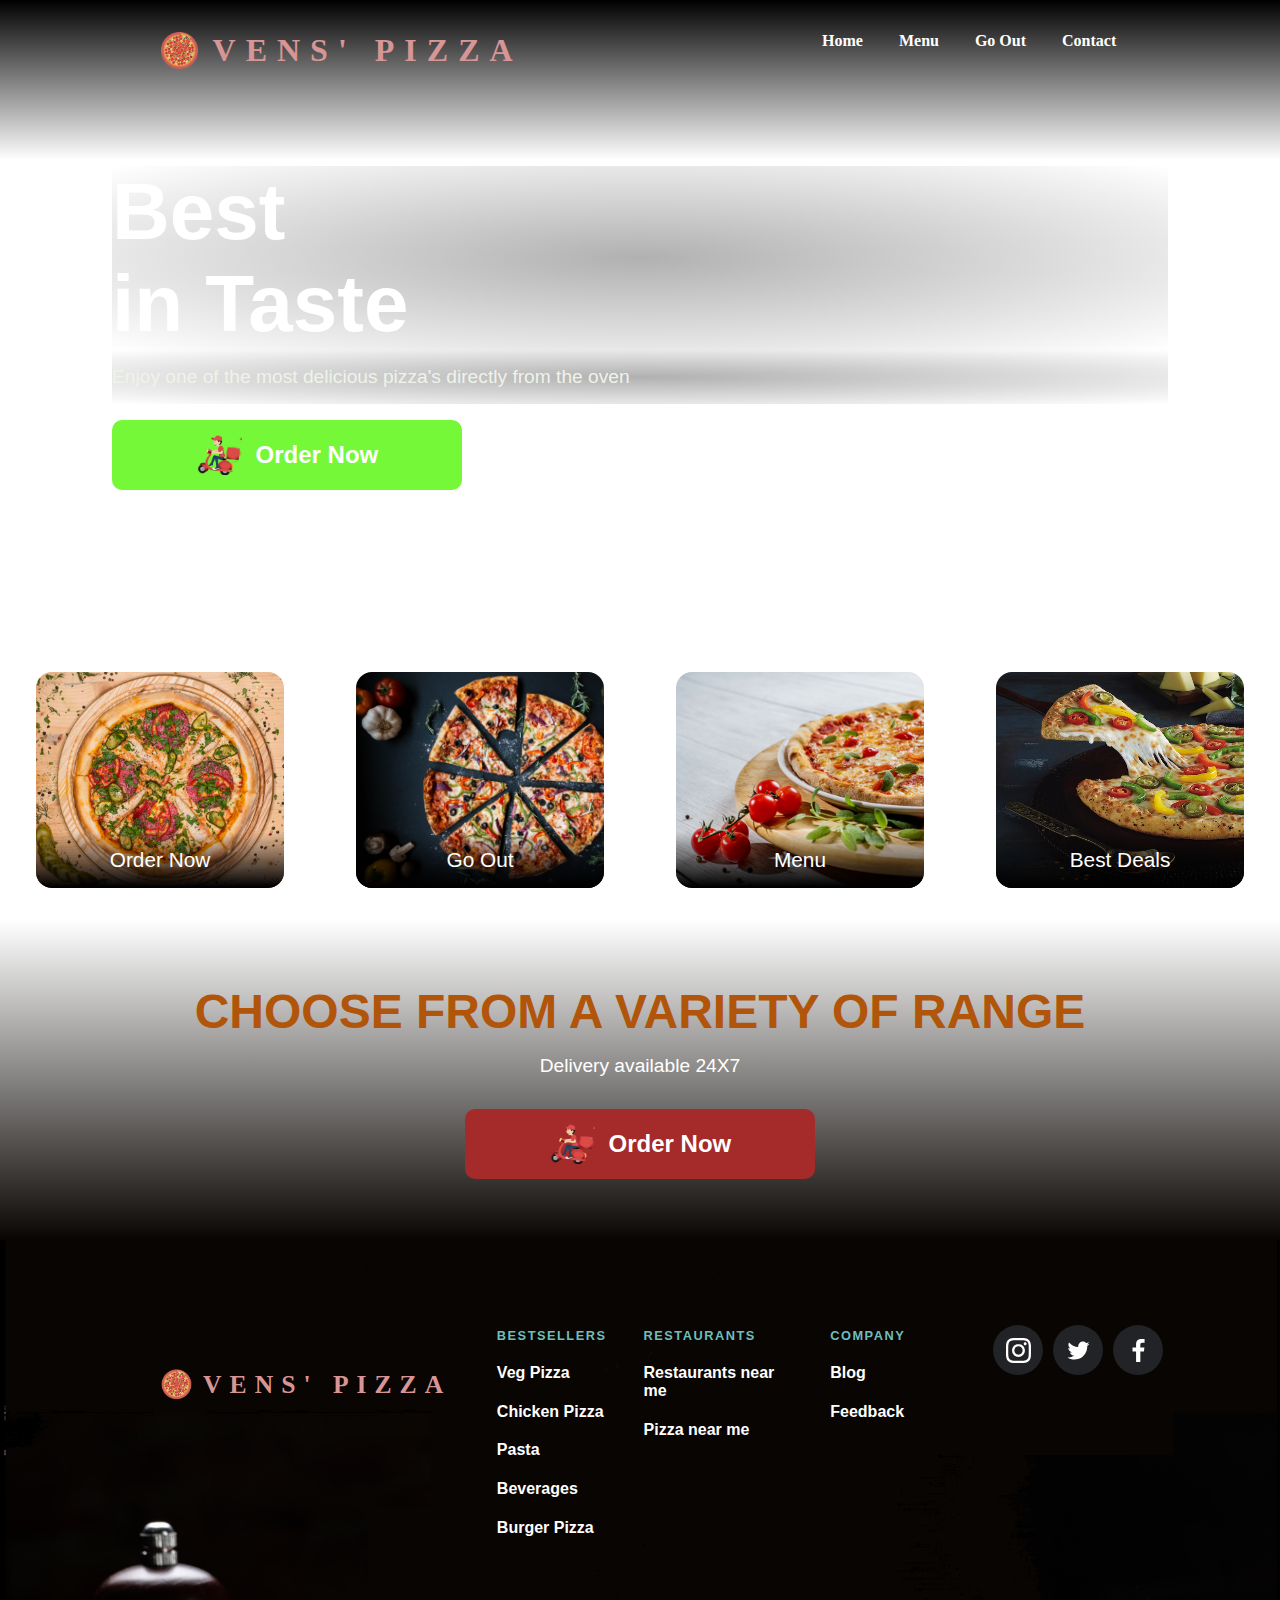
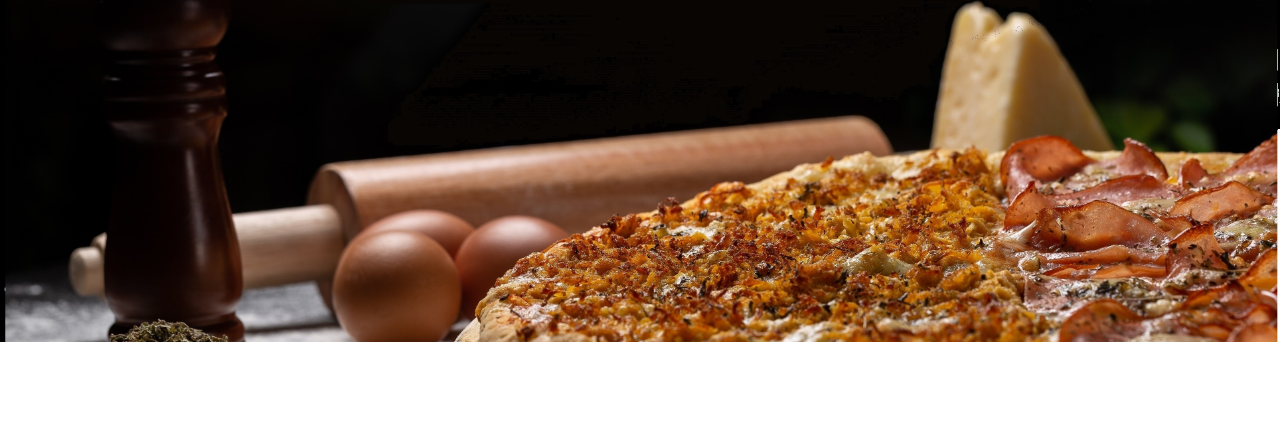
==== index.html @ 88a32b48 "Add files via upload" ====
<html lang="en">
<head>
    <meta charset="UTF-8">
    <meta name="viewport" content="width=device-width, initial-scale=1.0">
    <title>page 1</title>
    <link rel="stylesheet" href="style.css">
</head>
<body>
    <header id="header">
        <div id="logo"><a href="index.html" class="home"><img id="logo-image" src="images/logo.png" alt="logo"></a><p class="company-name"><a href="index.html" class="home">VENS'&nbspPIZZA</a></p></div>
        <nav class="nav-bar">
            <ul class="list">
                <li class="navlinks"><a href="index.html" class="home">Home</a></li>
                <li class="navlinks"><a href="menu.html" class="menu">Menu</a></li>
                <li class="navlinks"><a href="Outlets.html" class="go-out">Go&nbspOut</a></li>
                <li class="navlinks"><a href="About.html" class="contact">Contact</a></li>
            </ul>
        </nav>
    </header>
    <section class="window0">
        <h1 class="head1">Best<br>in&nbspTaste</h1>
        <p class="info">Enjoy one of the most delicious pizza's directly from the oven</p>
        <a href="order.html" class="button-link">
            <div class="button">
                <img src="images/delivery-boy.png" class="delivery-boy" alt="delivery-boy">
                &nbsp&nbspOrder Now
            </div>
            <div class="button-outline"></div>
        </a>
    </section>
    <section class="window1">
        <div class="cards-cover">
        <a href="order.html" class="card-link"><div class="cards ac">
            <div class="card-image"></div>
            <p class="description">Order Now</p>
        </div></a>
        <a href="Outlets.html" class="card-link"><div class="cards bc">
            <div class="card-image"></div>
            <p class="description">Go Out</p>
        </div></a>
        <a href="menu.html" class="card-link"><div class="cards cc">
            <div class="card-image"></div>
            <p class="description">Menu</p>
        </div></a>
        <a href="offers.html" class="card-link"><div class="cards dc">
            <div class="card-image"></div>
            <p class="description">Best Deals</p>
        </div></a>
    </div>
    </section>
    <div class="seperator"><h1>CHOOSE FROM A VARIETY OF RANGE </h1><p class="info e">Delivery available 24X7</p>
        <a href="order.html" class="button-link ">
            <div class="button new-btn">
                <img src="images/delivery-boy.png" class="delivery-boy" alt="delivery-boy">
                &nbsp&nbspOrder Now
            </div>
            <div class="button-outline"></div>
        </a>
    </div>
    <section class="window2">
      
    <footer id="footer">
        <nav id="footer-nav-bar">
            <div class="logo"><a href="index.html" class="home"><img id="logo-image" src="images/logo.png" alt="logo"></a><p class="company-name"><a href="index.html" class="home">VENS'&nbspPIZZA</a></p></div>

                <dl>
                    <dt class="data-heading">BESTSELLERS</dt>
                    <dd class="navlinks ne"><a href="menu.html">Veg Pizza</a></dd>
                    <dd class="navlinks ne"><a href="menu.html">Chicken&nbspPizza</a></dd>
                    <dd class="navlinks ne"><a href="menu.html">Pasta</a></dd>
                    <dd class="navlinks ne"><a href="menu.html">Beverages</a></dd>
                    <dd class="navlinks ne"><a href="menu.html">Burger&nbsp;Pizza</a></dd>
                </dl>
            </div>
            <div class="sub-block">
                <dl>
                    <dt class="data-heading">RESTAURANTS</dt>
                    <dd class="navlinks ne"><a href="Outlets.html" class="">Restaurants&nbsp;near me</a></dd>
                    <dd class="navlinks ne"><a href="menu.html" class="">Pizza&nbsp;near&nbsp;me</a></dd>
                </dl>
            </div>
            <div class="sub-block">
                <dl>
                    <dt class="data-heading">COMPANY</dt>
                    <dd class="navlinks ne"><a href="offers.html" class="">Blog</a></dd>
                    <dd class="navlinks ne"><a href="feedback.html" class="">Feedback</a></dd>
                </dl>
            </div>
            <div class="social-media-links">
                <a href="https://www.instagram.com/" class="smlinks"><img class="sml" src="data:image/svg+xml;charset=utf-8,%3Csvg xmlns='http://www.w3.org/2000/svg' viewBox='0 0 448 448' fill='%23222326'%3E%3Cpath d='M0 230.126v-.793c.016 55.974.294 63.853 1.344 87.03 3.733 81.349 48.87 126.56 130.293 130.293C155.55 447.739 163.165 448 224 448H0V230.126zm229.242-189.75c55.006.014 62.368.256 85.291 1.307 60.704 2.762 89.059 31.565 91.822 91.821 1.05 22.905 1.275 30.266 1.287 85.272v10.487c-.014 55.022-.255 62.365-1.287 85.27-2.782 60.2-31.062 89.059-91.822 91.822-23.159 1.06-30.399 1.297-87.005 1.306h-7.054c-56.572-.009-63.848-.245-86.989-1.306-60.853-2.782-89.058-31.715-91.821-91.84-1.05-22.905-1.292-30.249-1.306-85.271v-8.77c.01-56.572.263-63.83 1.306-86.989 2.781-60.237 31.061-89.058 91.821-91.821 22.923-1.032 30.268-1.274 85.273-1.287h10.484zm-5.242 68.6c-63.523 0-115.024 51.501-115.024 115.024S160.477 339.043 224 339.043 339.024 287.54 339.024 224c0-63.523-51.501-115.024-115.024-115.024zm0 40.357c41.235 0 74.667 33.432 74.667 74.667 0 41.253-33.432 74.667-74.667 74.667S149.333 265.253 149.333 224c0-41.235 33.432-74.667 74.667-74.667zM343.579 77.56c-14.859 0-26.899 12.04-26.899 26.88s12.04 26.88 26.899 26.88c14.84 0 26.861-12.04 26.861-26.88s-12.021-26.88-26.861-26.88zM448 224v224H224c60.835 0 68.47-.261 92.363-1.344 81.274-3.733 126.597-48.87 130.274-130.293C447.74 292.469 448 284.835 448 224zm-1.344-92.344c-3.659-81.275-48.85-126.56-130.275-130.293C293.187.294 285.307.016 229.333 0H448v224c0-60.835-.261-68.45-1.344-92.344zM0 0h218.667c-55.973.016-63.834.294-87.011 1.344C50.306 5.077 5.096 50.214 1.363 131.637.299 154.722.019 162.62 0 217.873V0z'/%3E%3C/svg%3E"></a>
                <a href="https://twitter.com/" class="smlinks"><img class="sml" src="data:image/svg+xml;charset=utf-8,%3Csvg xmlns='http://www.w3.org/2000/svg' viewBox='0 0 448 448' fill='%23222326'%3E%3Cpath d='M448 0v448H0V0h448zM299.75 64c-22.333 0-41.375 7.875-57.125 23.625S219 122.417 219 144.75c0 6 .667 12.167 2 18.5-33-1.667-63.958-9.958-92.875-24.875S74.667 103.583 54.5 78.75c-7.333 12.5-11 26.083-11 40.75 0 13.833 3.25 26.667 9.75 38.5 6.5 11.833 15.25 21.417 26.25 28.75-12.717-.49-24.637-3.77-35.76-9.841L43 176.5v1c0 19.5 6.125 36.625 18.375 51.375s27.708 24.042 46.375 27.875a83.54 83.54 0 01-21.25 2.75c-4.667 0-9.75-.417-15.25-1.25 5.167 16.167 14.667 29.458 28.5 39.875 13.833 10.417 29.5 15.792 47 16.125-29.333 23-62.75 34.5-100.25 34.5-7.167 0-13.667-.333-19.5-1C64.5 371.917 105.833 384 151 384c28.667 0 55.583-4.542 80.75-13.625s46.667-21.25 64.5-36.5 33.208-32.792 46.125-52.625c12.917-19.833 22.542-40.542 28.875-62.125 6.333-21.583 9.5-43.208 9.5-64.875 0-4.667-.083-8.167-.25-10.5 15.833-11.5 29.333-25.417 40.5-41.75-15.5 6.667-31 10.833-46.5 12.5C392 104 403.833 89.167 410 70c-16 9.5-33.083 16-51.25 19.5-16-17-35.667-25.5-59-25.5z'/%3E%3C/svg%3E"></a>
                <a href="https://www.facebook.com/" class="smlinks"><img class="sml"  src="data:image/svg+xml;charset=utf-8,%3Csvg xmlns='http://www.w3.org/2000/svg' viewBox='0 0 448 448' fill='%23222326'%3E%3Cpath d='M448 0v448H0V0h448zM276.877 16h-1.127c-28.833 0-51.917 8.542-69.25 25.625-17.16 16.912-25.826 40.645-25.997 71.197l-.003.928v54.5h-63.75v74h63.75V432H257V242.25h63.5l9.75-74H257V121c0-12 2.5-21 7.5-27 4.923-5.908 14.37-8.907 28.342-8.998L293.5 85h39.25V19c-13.085-1.938-31.336-2.938-54.754-2.997l-1.12-.003z'/%3E%3C/svg%3E"></a>
            </div>
        </nav>
        
    </footer>
    </section>
</body>
</html>
---- style.css ----
* {
    margin:0px;
}
#header {
    background-image: linear-gradient(to bottom, rgba(0, 0, 0, 1), rgba(7, 0, 0, 0));
    
    color: rgb(240, 241, 166);
    font-family: Poppins;

    display: flex;
    justify-content: space-around;
    align-items:flex-start;
    flex-direction: row;
    padding-top: 2rem;
    /* padding: 1.5rem 0rem;  */
    min-height: 8rem;
    position: absolute;
    width: 100%;
    top: 0px;
}
#logo {
    display: flex;
    justify-content: center;
    align-items: center;
    font-family: Poppins;
}
#logo-image {
    height: 2.3rem;
    padding: 0 15px;
    width: auto;
    transition: transform 140ms ease-out;
}
#logo-image:hover{
    transform: scale(1.4) rotate(100deg);
}
.company-name a {
    font-size: 2rem;
    letter-spacing: 10px;
    font-weight: 900;
    color: #d89595;
    text-decoration: none;
    transition: color 200ms ease-out;
}
.company-name a:hover {
    color: crimson;
}
#logo:hover {
    transform: scale(1.02);
}
@media screen and (max-width:728px) {
    .company-name a{
        font-size: 1.5rem;
    }
    #logo-image{
        height: 2rem;
    }

}
.list {
    display: flex;
    justify-content: center;
    align-items: center;
    padding-left: 0;
}
.list li{
    list-style: none;
    padding: 0px 10px;
}
.list li:nth-child(1){
    padding-left: 0;
}
.navlinks a {
    color:white;
    padding: 0.5rem;
    border-radius: 20px;
    text-decoration: none;
    font-weight: bolder;
    transition: color 150ms ease-out;
}
.navlinks a:hover {
    color: crimson;
}
.window0 {
    box-sizing: border-box;
    display: flex;
    flex-direction: column;
    justify-content: center;
    padding: 7rem;
    padding-top: 8rem;
    background-image: url('images/pizza1.jpg');
    background-size: 100% auto;
    background-repeat: no-repeat;
    color: white;
    width: 100%;
    height: calc(.5 * 100vw);
}
@media screen and (max-width:728px) {
    .window0{
        height: calc(.66666666666 * 100vw);
    }
}
/* max height of window0 = 0.666666666 * 100vw */
.head1 {
    font-family: Arial, Helvetica, sans-serif;
    font-size: 5rem;
    background-image: radial-gradient(rgba(2, 2, 2, 0.308),rgba(250, 252, 250,0));
    transition: font-size 200ms ease-out;
}
@media screen and (max-width:800px) {
    .head1 {
        font-size: 3rem;
    }
}
.info {
    box-sizing: border-box;
    padding: 1rem 0rem;
    color: rgb(239, 243, 233);
    font-family: Arial, Helvetica, sans-serif;
    font-size: 1.2rem;
    background-image: radial-gradient(rgba(2, 2, 2, 0.308),rgba(250, 252, 250,0));

}
.button-link{
    text-decoration: none;
    color:white;
    margin-top: 1rem;
}
.button {
    background-color: rgb(116, 248, 55);
    width: 350px;
    height:70px;
    border-radius: 10px;
    display: flex;
    justify-content: center;
    align-items: center;
    margin: 0;
    font-size: 1.5rem;
    font-weight: bold;
    font-family: Arial, Helvetica, sans-serif;
    transition: transform 100ms ease-out,box-shadow 100ms ease-out;
}
.button:hover {
    transform: scale(1.04);
    box-shadow: 5px 6px 10px rgb(30, 31, 30) ;

}
.button:active {
    box-shadow: none;
    transform: scale(0.95);
}
.delivery-boy {
    height: 40px;
    width:auto
}
.cards-cover{
    box-sizing: border-box;
    display: flex;
    flex-direction: row;
    margin: 2rem 0rem;
    flex-wrap: nowrap;
    width: 100%;
    justify-content: space-around;
}
.cards {
    background-size: auto  100% ;
    background-repeat: no-repeat;
    box-sizing: border-box;
    display: flex;
    flex-direction: column;
    border-radius: 2px solid black;
    width: calc( 700vw / 36);
    flex-shrink: 0;
    border-radius: 1rem;
    transition: box-shadow 200ms ease-out,transform 200ms ease-out;
}
.card-link {
    text-decoration: none;
}
.cards:hover {
    /* transform: scale(1.08); */
    box-shadow: 5px 5px 10px 1px rgb(88, 87, 87);
    transform: scale(1.04);
}
.card-image {
    height: 10rem;
    width:100%;
    border-top-left-radius: 1rem;
    border-top-right-radius:1rem ;
    
}
.ac{
    background-image: url("images/card1.jpg");
}
.bc{
    background-image: url("images/card2.jpg");
}
.cc{
    background-image: url("images/card3.jpg");
}
.dc{
    background-image: url("images/card4.webp");
}
.description  {
    font-family: Arial, Helvetica, sans-serif;
    background-image: linear-gradient(to top,rgb(0, 0, 0) ,rgba(255, 255, 255, 0));
    font-size: 1.3rem;
    color: white;
    display: flex;
    justify-content: center;
    align-items: center;
    min-height: 20px;
    border-bottom-left-radius: 1rem;
    border-bottom-right-radius: 1rem;
    border-bottom: 1px solid black;
    box-sizing: border-box;
    height: 3.5rem;
}
.seperator {
    display: block;
    width:100%;
    height: 20rem;
     background-image: linear-gradient(to bottom,white,rgb(9,5,2));
     color: rgb(177, 85, 10);
     display: flex;
     flex-direction: column;;
     justify-content: flex-start;
     align-items: center;
     box-sizing: border-box;
     padding-top: 2rem;
}
.seperator h1 {
    margin-top: 2rem;
    align-self: center;
    text-align: center;
    font-family: Arial, Helvetica, sans-serif;
    font-size: 3rem;
}
.e {
    background-image: none;
    color: rgb(255, 255, 255);
}
.new-btn {
    background-color: brown;
}
.window2 {
    background-image: url("images/window3.jpg");
    background-size: 100% auto;
    background-repeat: no-repeat;
    height: calc(0.54809 * 100vw);
}






#footer {
    height: 80vh;
    background-color: transparent;
    padding-top: 5rem;
    display: flex;
    flex-direction:column;
}

#footer-nav-bar {
    margin:0rem 7rem;
    display: flex;
    flex-direction: row;
}
.sub-block {
    width: 15%;
    min-height: 55vh;
    margin: 0em 1em;
}
.data-heading {
    color: rgb(111, 190, 187);
    padding: 0.5rem;
    font-family: Arial, Helvetica, sans-serif;
    font-weight: bolder;
    font-size: 0.8rem;
    letter-spacing: 1.5px;
}
.ne {
    font-family: Arial, Helvetica, sans-serif;
    padding: 0.5rem;
    padding-top: 0.8rem;
}
.ne a{
    color: white;
    padding-left: 0;
}
.ne a:hover {
    color:rgb(233, 108, 133);
}
@media screen and (max-width:728px) {
    
}
.logo {
    display: flex;
    justify-content: center;
    align-items: center;
    font-family: Poppins;
    justify-content: center;
    align-items: flex-start;
    transform: scale(0.8);
}
.logo-image {
    height: 2.3rem;
    padding: 0 15px;
    width: auto;
    transition: transform 140ms ease-out;
}
.logo-image:hover{
    transform: scale(0.8) rotate(100deg);
}
.social-media-links {
    padding-left: 2rem;
    display: flex;
    flex-direction: row;
}
.sml{
    height: 25px;
    width: 25px;
    background-color: white;
    align-self: center;
    justify-self: center;
}
.smlinks {
    display: flex;
    align-items: center;
    justify-content: center;
    height: 50px;
    width:50px;
    background-color:rgb(34, 35, 38);
    margin: 5px;
    border-radius: 50%;
}
.sml:hover {
    background-color:rgb(233, 108, 133);
    

}
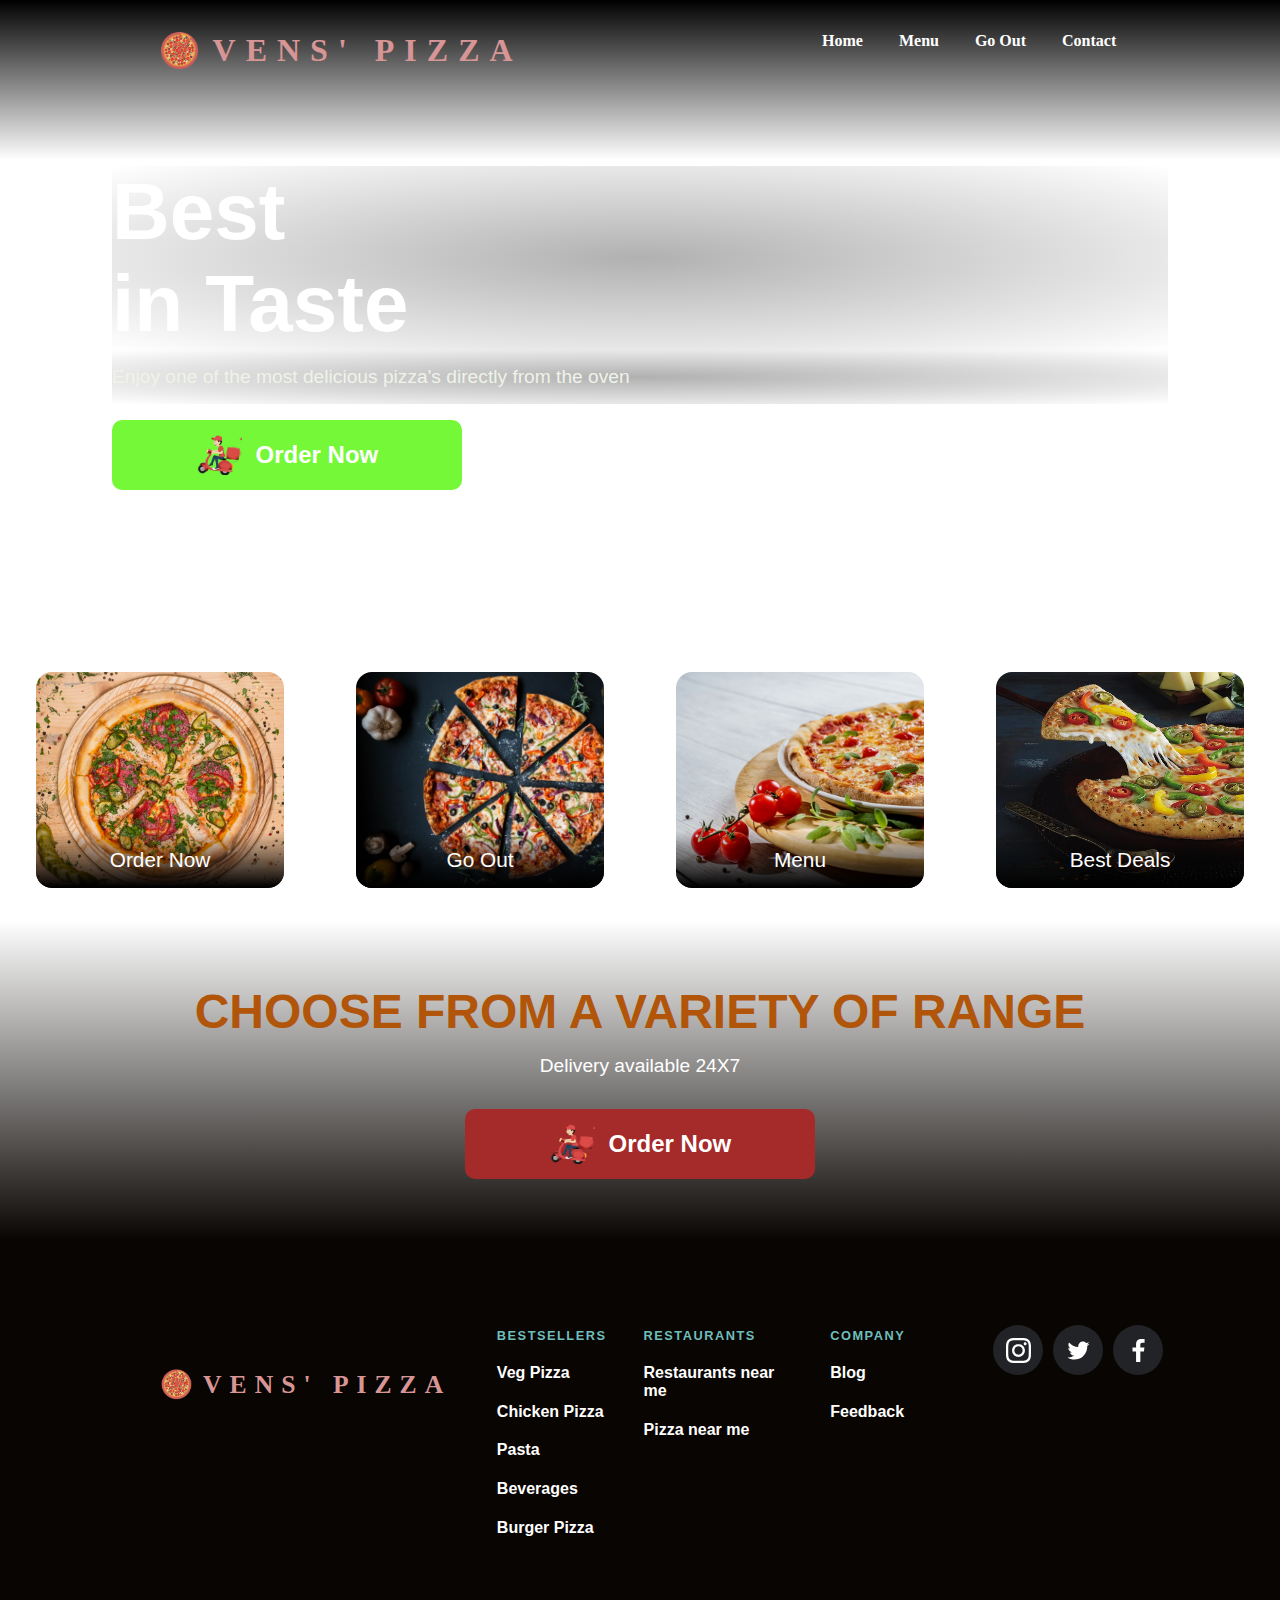
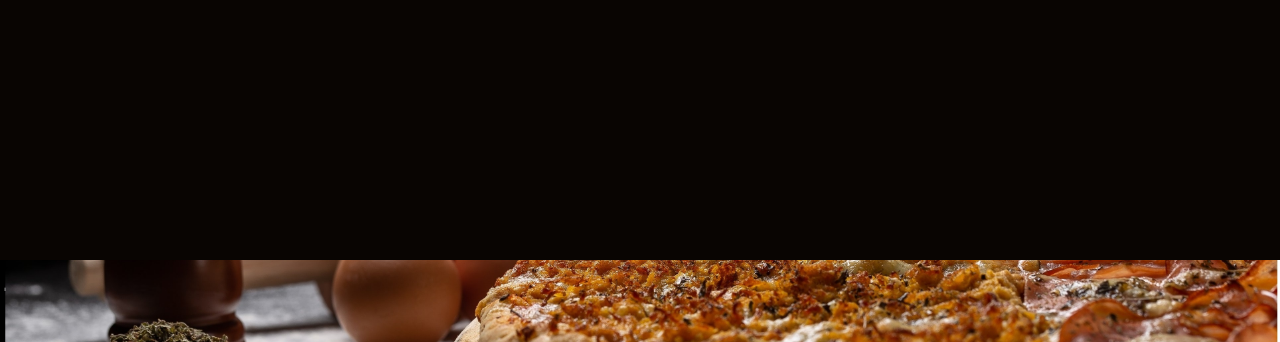
==== commit eb859b8e: "Update index.html" ====
--- a/index.html
+++ b/index.html
@@ -5,6 +5,12 @@
     <title>page 1</title>
     <link rel="stylesheet" href="style.css">
 </head>
+    <style>
+    #footer{
+            background-color: rgb(9,5,2);
+            height: 60vh;
+        }
+    </style>
 <body>
     <header id="header">
         <div id="logo"><a href="index.html" class="home"><img id="logo-image" src="images/logo.png" alt="logo"></a><p class="company-name"><a href="index.html" class="home">VENS'&nbspPIZZA</a></p></div>
@@ -96,4 +102,4 @@
     </footer>
     </section>
 </body>
-</html>+</html>
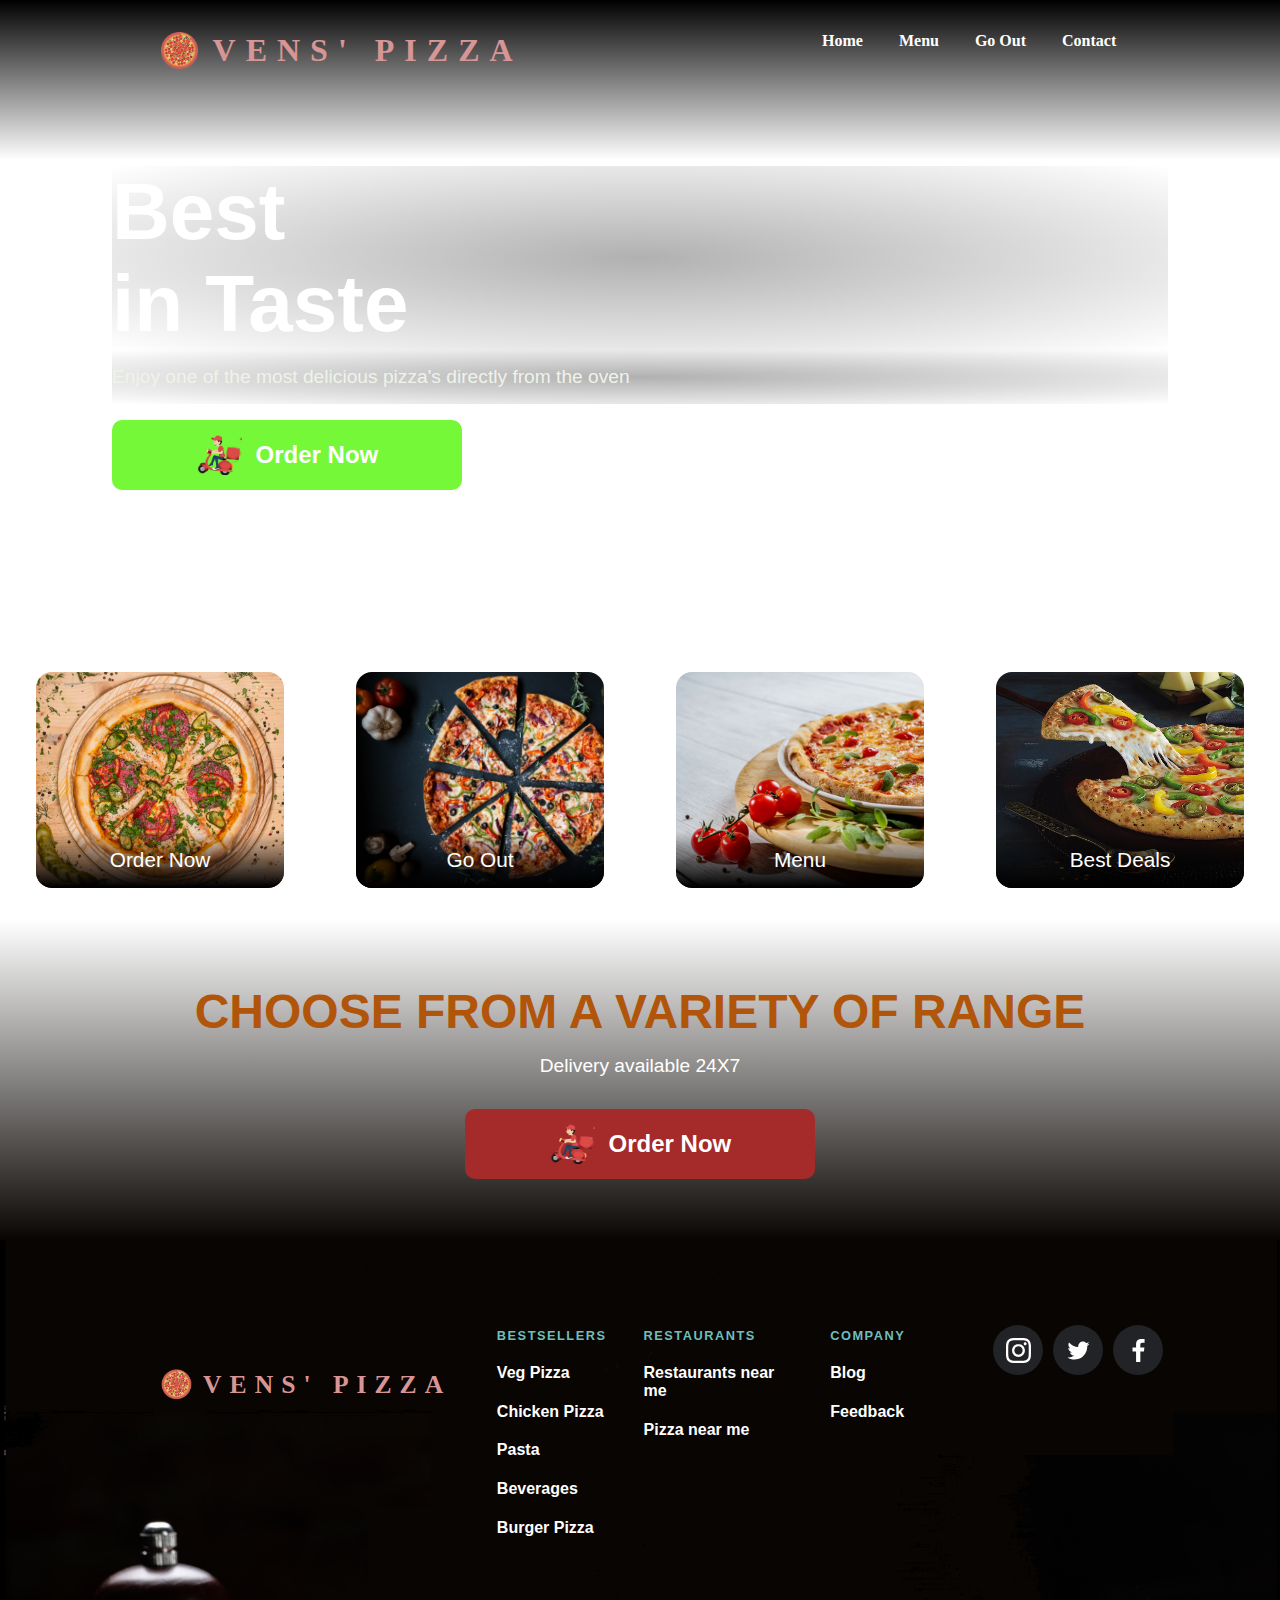
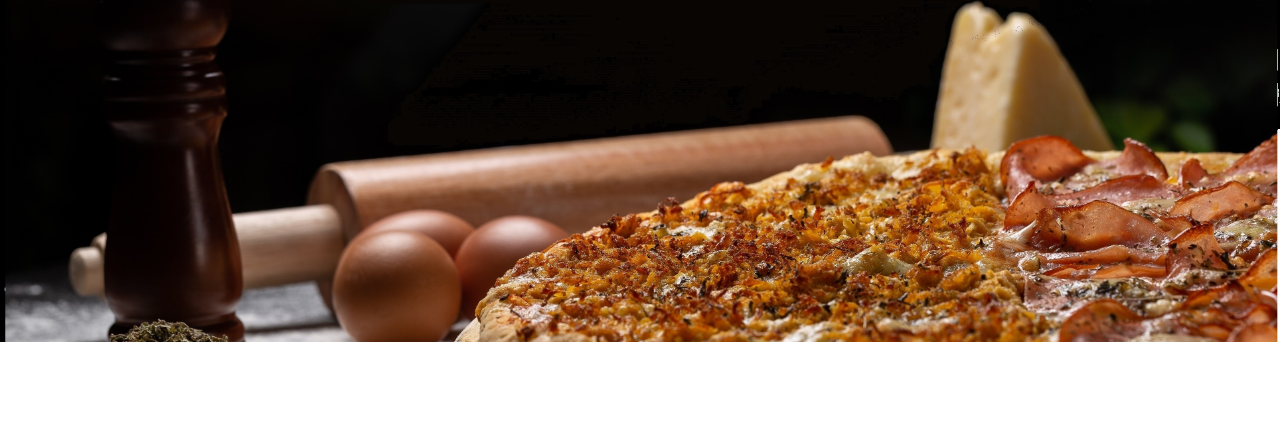
==== commit 8e4f97a8: "Update index.html" ====
--- a/index.html
+++ b/index.html
@@ -5,12 +5,7 @@
     <title>page 1</title>
     <link rel="stylesheet" href="style.css">
 </head>
-    <style>
-    #footer{
-            background-color: rgb(9,5,2);
-            height: 60vh;
-        }
-    </style>
+    
 <body>
     <header id="header">
         <div id="logo"><a href="index.html" class="home"><img id="logo-image" src="images/logo.png" alt="logo"></a><p class="company-name"><a href="index.html" class="home">VENS'&nbspPIZZA</a></p></div>
